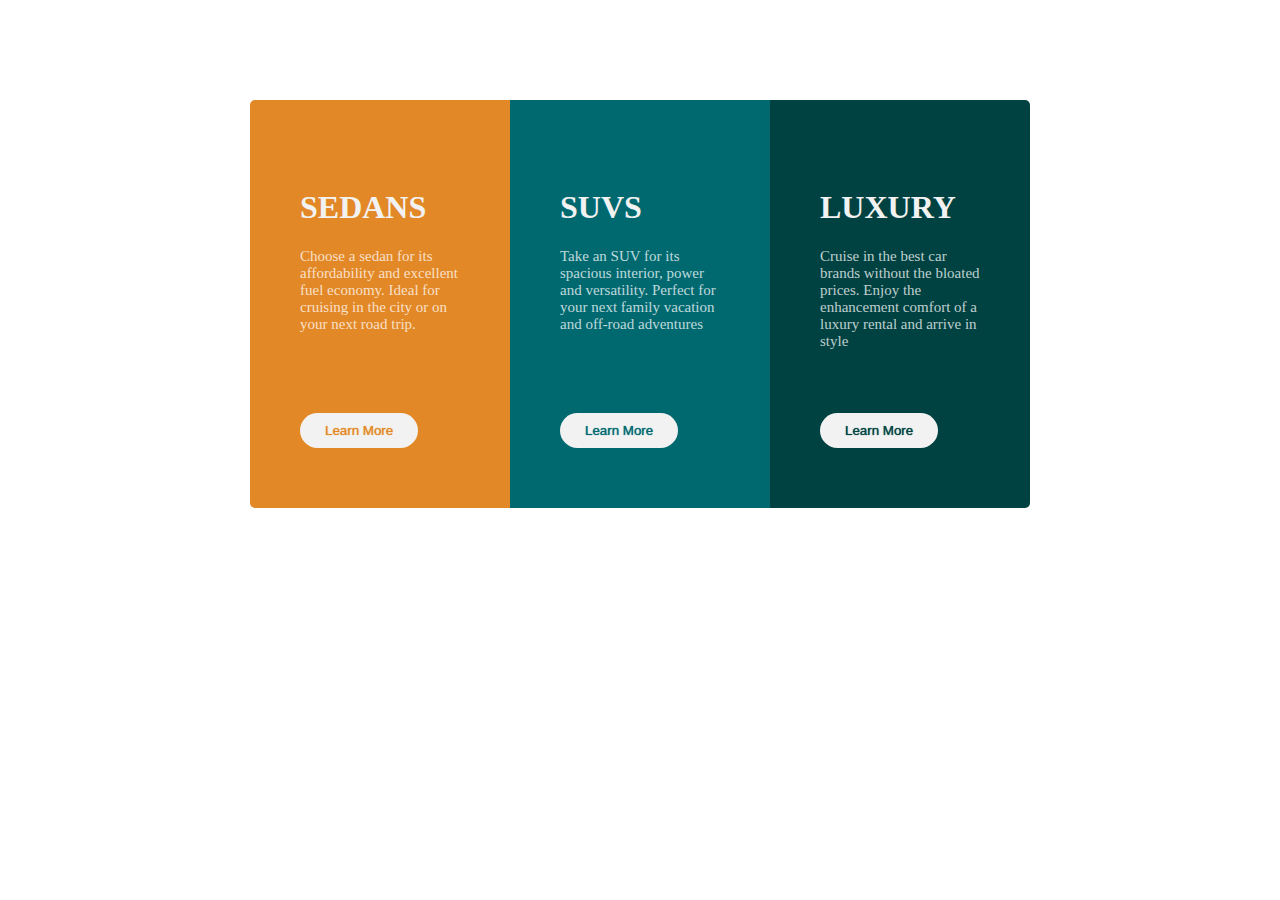
==== images/index.html @ aa7052f7 "Second Assignment" ====
<!DOCTYPE html>
<html lang="en">
  <head>
    <meta charset="UTF-8" />
    <meta name="viewport" content="width=device-width, initial-scale=1.0" />
    <link rel="stylesheet" href="Style.CSS" />
    <link rel="icon" type="image/x-icon" href="favicon-32x32.png" />
    <!-- <link rel="stylesheet" href="https://fonts.google.com/specimen/Lexend+Deca"> -->
    <title>Assignment2</title>
  </head>
  <body>
    <div class="whole">
      <div class="orange">
        <img src="icon-sedans.svg" alt="" />
        <br />
        <h1>SEDANS</h1>
        <p>
          Choose a sedan for its affordability and excellent fuel economy. Ideal
          for cruising in the city or on your next road trip.
        </p>
        <button class="btn1">Learn More</button>
      </div>
      <div class="cyan">
        <img src="icon-suvs.svg" alt="" />
        <br />
        <h1>SUVS</h1>
        <p>
          Take an SUV for its spacious interior, power and versatility. Perfect
          for your next family vacation and off-road adventures
        </p>
        <button class="btn2">Learn More</button>
      </div>
      <div class="dark">
        <img src="icon-luxury.svg" alt="" />
        <br />
        <h1>LUXURY</h1>
        <p>
          Cruise in the best car brands without the bloated prices. Enjoy the
          enhancement comfort of a luxury rental and arrive in style
        </p>
        <button class="btn3">Learn More</button>
      </div>
    </div>
  </body>
</html>
---- images/Style.CSS ----
p {
  color: hsla(0, 0%, 100%, 0.75);
  font-size: 15px;
  height: 100px;
  @import url("https://fonts.googleapis.com/css2?family=Lexend+Deca&display=swap");
}
h1 {
  color: hsl(0, 0%, 95%);

  @import url("https://fonts.googleapis.com/css2?family=Big+Shoulders+Display:wght@700&display=swap");
}

.orange {
  background-color: hsl(31, 77%, 52%);
  width: 160px;
  height: max-content;
  padding: 50px;
  border-radius: 5px 0px 0px 5px;
}
.btn1 {
  background-color: hsl(0, 0%, 95%);
  color: hsl(31, 77%, 52%);
  padding: 10px 25px;
  border-radius: 20px;
  border: none;
  margin-top: 50px;
  margin-bottom: 10px;
  margin-bottom: 10px;
  margin-right: 20px;
  text-shadow: 0 0 1px hsl(31, 77%, 52%);
}

.cyan {
  background-color: hsl(184, 100%, 22%);
  width: 160px;
  height: max-content;

  padding: 50px;
  border-radius: 0px;
}

.btn2 {
  background-color: hsl(0, 0%, 95%);
  color: hsl(184, 100%, 22%);
  padding: 10px 25px;
  border-radius: 20px;
  border: none;
  margin-top: 50px;
  margin-bottom: 10px;
  margin-bottom: 10px;
  margin-right: 20px;
  text-shadow: 0 0 1px hsl(184, 100%, 22%);
}

.dark {
  background-color: hsl(179, 100%, 13%);
  width: 160px;
  height: max-content;
  padding: 50px;
  border-radius: 0px 5px 5px 0px;
}

.btn3 {
  background-color: hsl(0, 0%, 95%);
  color: hsl(179, 100%, 13%);
  padding: 10px 25px;
  border-radius: 20px;
  border: none;
  margin-top: 50px;
  margin-bottom: 10px;
  margin-bottom: 10px;
  margin-right: 20px;
  text-shadow: 0 0 1px hsl(179, 100%, 13%);
}

.whole {
  display: flex;
  justify-content: center;
  flex-wrap: wrap;
  margin-top: 100px;
}
body {
  width: 960px;
  margin: 0 auto;
}
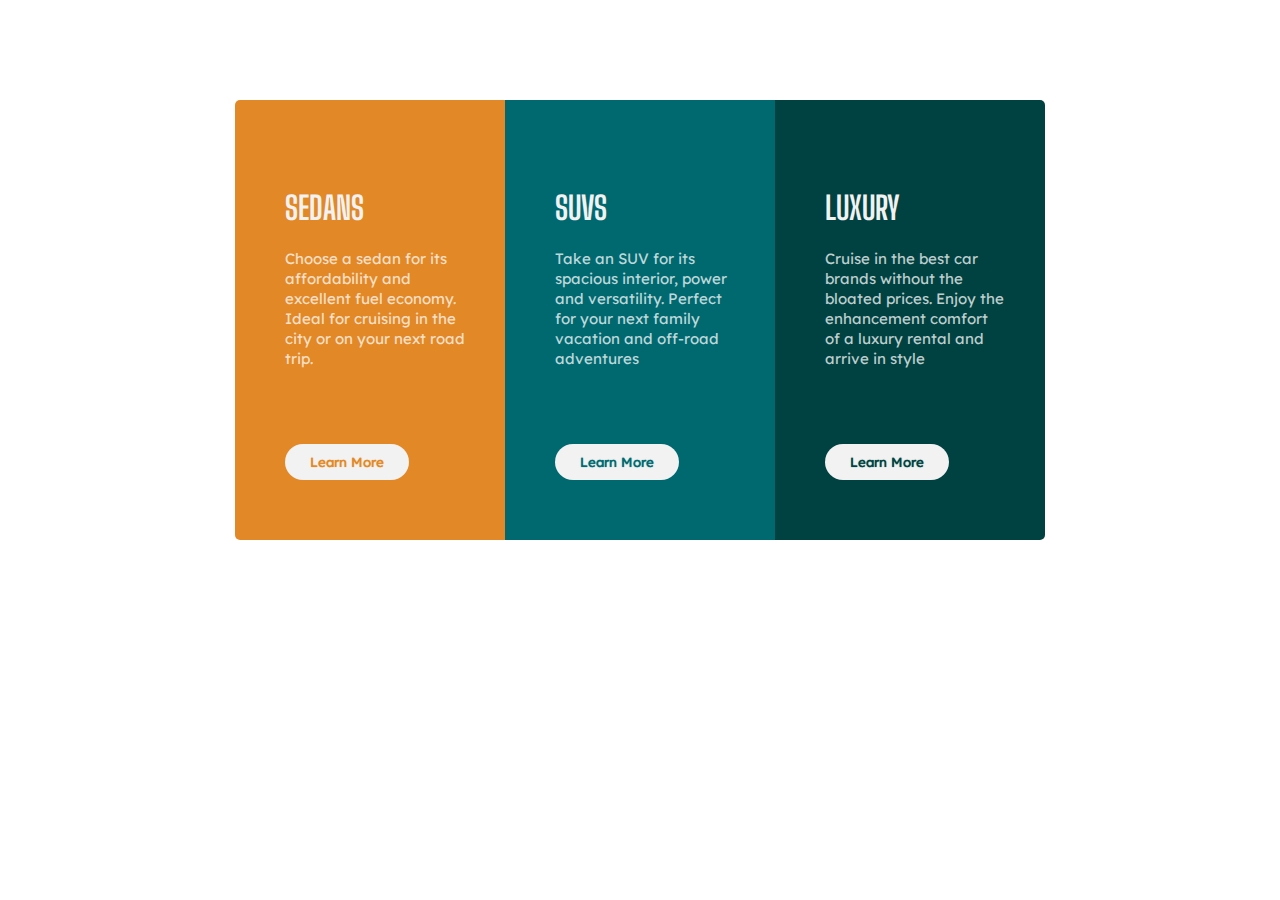
==== commit 7a50f8cb: "Assignment2 Updated details" ====
--- a/images/index.html
+++ b/images/index.html
@@ -5,7 +5,19 @@
     <meta name="viewport" content="width=device-width, initial-scale=1.0" />
     <link rel="stylesheet" href="Style.CSS" />
     <link rel="icon" type="image/x-icon" href="favicon-32x32.png" />
-    <!-- <link rel="stylesheet" href="https://fonts.google.com/specimen/Lexend+Deca"> -->
+
+    <!-- <link rel="preconnect" href="https://fonts.googleapis.com" />
+    <link rel="preconnect" href="https://fonts.gstatic.com" crossorigin /> -->
+    <link
+      href="https://fonts.googleapis.com/css2?family=Big+Shoulders+Display:wght@700&display=swap"
+      rel="stylesheet"
+    />
+    <!-- <link rel="preconnect" href="https://fonts.googleapis.com" />
+    <link rel="preconnect" href="https://fonts.gstatic.com" crossorigin /> -->
+    <link
+      href="https://fonts.googleapis.com/css2?family=Lexend+Deca&display=swap"
+      rel="stylesheet"
+    />
     <title>Assignment2</title>
   </head>
   <body>
--- a/images/Style.CSS
+++ b/images/Style.CSS
@@ -1,18 +1,20 @@
 p {
   color: hsla(0, 0%, 100%, 0.75);
   font-size: 15px;
-  height: 100px;
-  @import url("https://fonts.googleapis.com/css2?family=Lexend+Deca&display=swap");
+  height: 150px;
+  width: 180px;
+  line-height: 20px;
+  font-family: "Lexend Deca", sans-serif;
 }
 h1 {
   color: hsl(0, 0%, 95%);
 
-  @import url("https://fonts.googleapis.com/css2?family=Big+Shoulders+Display:wght@700&display=swap");
+  font-family: "Big Shoulders Display", sans-serif;
 }
 
 .orange {
   background-color: hsl(31, 77%, 52%);
-  width: 160px;
+  width: 170px;
   height: max-content;
   padding: 50px;
   border-radius: 5px 0px 0px 5px;
@@ -23,16 +25,17 @@
   padding: 10px 25px;
   border-radius: 20px;
   border: none;
-  margin-top: 50px;
+  margin-top: 30px;
   margin-bottom: 10px;
   margin-bottom: 10px;
   margin-right: 20px;
   text-shadow: 0 0 1px hsl(31, 77%, 52%);
+  font-family: "Lexend Deca", sans-serif;
 }
 
 .cyan {
   background-color: hsl(184, 100%, 22%);
-  width: 160px;
+  width: 170px;
   height: max-content;
 
   padding: 50px;
@@ -45,16 +48,17 @@
   padding: 10px 25px;
   border-radius: 20px;
   border: none;
-  margin-top: 50px;
+  margin-top: 30px;
   margin-bottom: 10px;
   margin-bottom: 10px;
   margin-right: 20px;
   text-shadow: 0 0 1px hsl(184, 100%, 22%);
+  font-family: "Lexend Deca", sans-serif;
 }
 
 .dark {
   background-color: hsl(179, 100%, 13%);
-  width: 160px;
+  width: 170px;
   height: max-content;
   padding: 50px;
   border-radius: 0px 5px 5px 0px;
@@ -66,11 +70,12 @@
   padding: 10px 25px;
   border-radius: 20px;
   border: none;
-  margin-top: 50px;
+  margin-top: 30px;
   margin-bottom: 10px;
   margin-bottom: 10px;
   margin-right: 20px;
   text-shadow: 0 0 1px hsl(179, 100%, 13%);
+  font-family: "Lexend Deca", sans-serif;
 }
 
 .whole {
